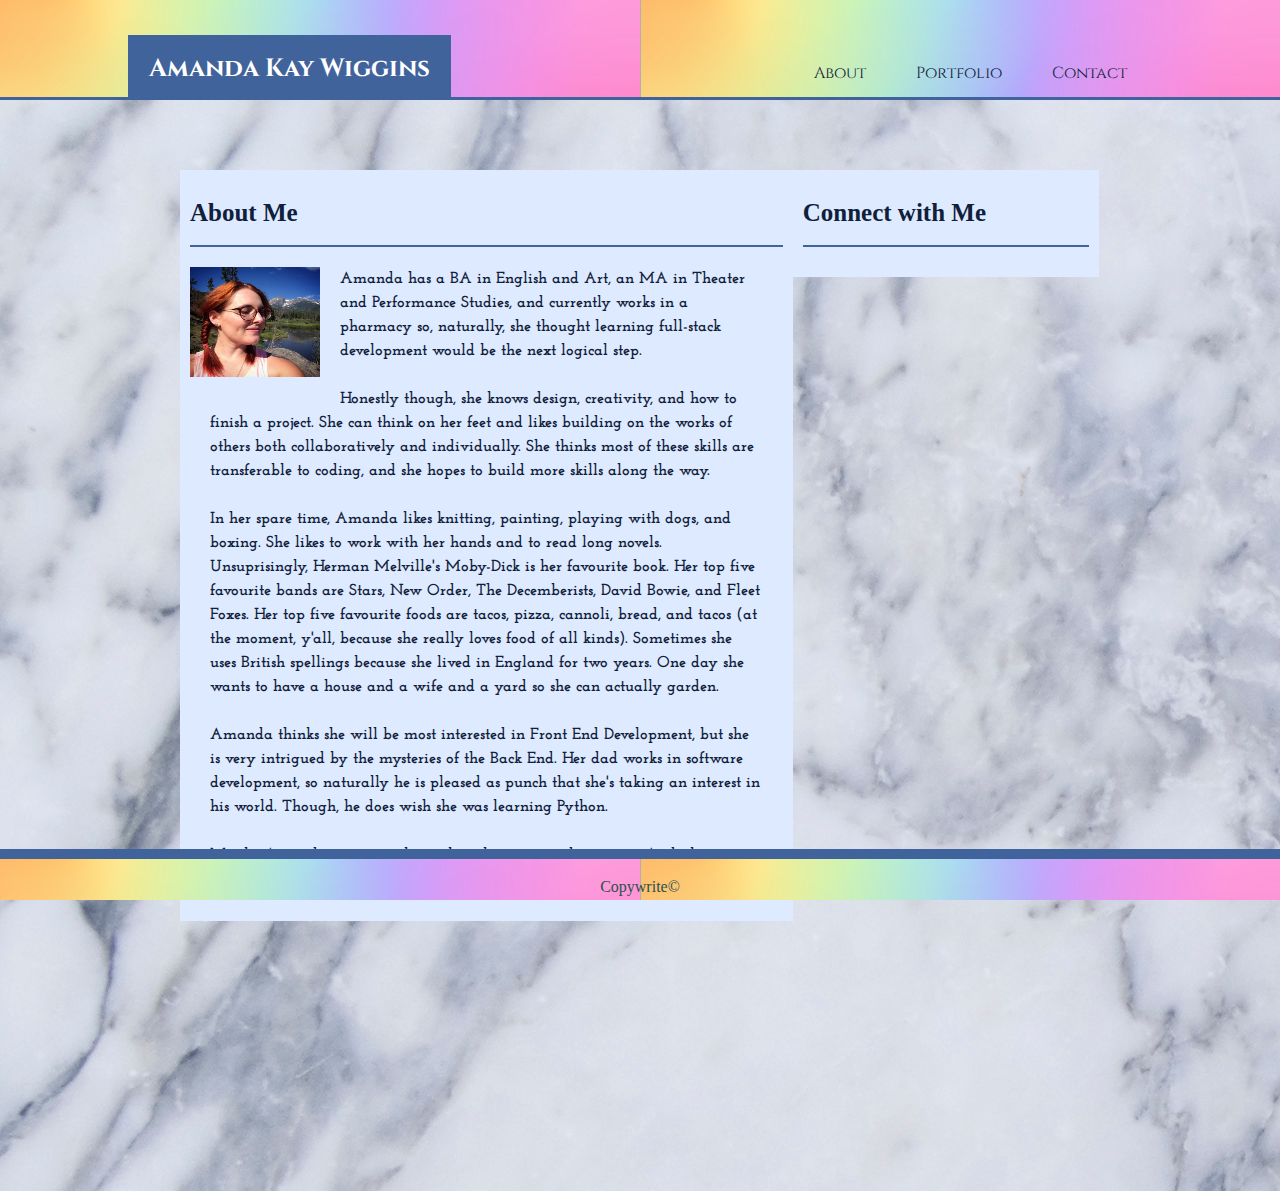
==== index.html @ 23409f18 "Blah" ====
<!DOCTYPE HTML>
<html lang="en-us"> 
    <head>
        <meta charset="UTF-8">
        <title>Amanda Kay Wiggins: Portfolio</title>
        <link href="https://fonts.googleapis.com/css?family=Cinzel:900|Josefin+Slab:600" rel="stylesheet">
        <link rel="stylesheet" type="text/css" href="assets/css/reset.css">
        <link rel="stylesheet" type="text/css" href="assets/css/style.css">
        <link rel="stylesheet" href="https://use.fontawesome.com/releases/v5.0.10/css/all.css" integrity="sha384-+d0P83n9kaQMCwj8F4RJB66tzIwOKmrdb46+porD/OvrJ+37WqIM7UoBtwHO6Nlg" crossorigin="anonymous">
        <meta name="viewport" content="width=device-width, initial-scale=1.0">
    </head>

    <body>
        <header>
            <nav>   
                <ul class="nav">
                    <li class="nav" id="floatleft"><h1>Amanda Kay Wiggins</h1></li>
                    <li class="nav"><a href="contact.html" class="nav">Contact</a></li>
                    <li class="nav"><a href="portfolio.html" class="nav">Portfolio</a></li>
                    <li class="nav"><a href="index.html" class="nav">About</a></li>
                </ul>
            </nav>    
        </header>
        <section class="clearfix">
            <div class="row">
                <div class="col-1">
                <h2>About Me</h2>
                <img id="bio-image" src="assets/images/profilepic.jpg" alt="profile pic">
                    <p>
                    Amanda has a BA in English and Art, an MA in Theater 
                    and Performance Studies, and currently works in a pharmacy 
                    so, naturally, she thought learning full-stack development would be the next logical 
                    step. 
                    <br>
                    <br>
                    Honestly though, she knows design, creativity, and 
                    how to finish a project. She can think on her feet 
                    and likes building on the works of others both collaboratively 
                    and individually. She thinks most of these skills are 
                    transferable to coding, and she hopes to build more skills 
                    along the way.
                    <br>
                    <br>
                    In her spare time, Amanda likes knitting, painting, playing
                    with dogs, and boxing. She likes to work with her hands
                    and to read long novels. Unsuprisingly, Herman Melville's 
                    Moby-Dick is her favourite book. Her top five favourite 
                    bands are Stars, New Order, The Decemberists, David Bowie, 
                    and Fleet Foxes. Her top five favourite foods are tacos, 
                    pizza, cannoli, bread, and tacos (at the moment, y'all, 
                    because she really loves food of all kinds). Sometimes she uses 
                    British spellings because she lived in England for two 
                    years. One day she wants to have a house and a wife and 
                    a yard so she can actually garden.
                    <br>
                    <br>
                    Amanda thinks she will be most interested in Front End 
                    Development, but she is very intrigued by the mysteries
                    of the Back End. Her dad works in software development, 
                    so naturally he is pleased as punch that she's taking 
                    an interest in his world. Though, he does wish she was 
                    learning Python. 
                    <br>
                    <br>
                    Mostly, Amanda wants to always keep learning and growing. 
                    And also to get really really good at coding.
                    </p>
                </div>
            </div>
            <div class="col-2">
                <h2>Connect with Me</h2>
                <ul class="connect">
                    <li class="connect">
                        <a href="https://github.com/amandakaywiggins" target="_blank" class="icon"><i class="fab fa-github-square fa-3x"></i></a>
                    </li>
                    <li class="connect">
                        <a href="https://www.linkedin.com/in/amandakaywiggins" target="_blank" class="icon"><i class="fab fa-linkedin fa-3x"></i></a>

                    </li>
                    <li class="connect">
                        <a href="https://stackoverflow.com/users/9545005/amanda-kay-wiggins" target="_blank" class="icon"><i class="fab fa-stack-overflow fa-3x"></i></a>
                    </li>
                </ul>
            </div>
        </section>
        <footer>
            <h3>Copywrite&copy;</h3>
        </footer>
    </body>
</html>
---- assets/css/style.css ----
* {
    box-sizing: border-box;
}

header {
    background-color: #ffffff;
    width: 100%;
    font-family: 'Cinzel', serif;
}

nav {
    overflow: hidden;
    background-image: url('../../assets/images/rainbow.png');
    background-color: #ffffff;
    width: 100%;
    height: 100px;
    border-bottom: solid;
    border-width: 3px;
    border-color: #41639b;
}

ul.nav {
    list-style-type: none;
    margin: auto;
    padding: 0;
    position: relative;
    top: 0;
    width: 80%;
    background-color: #ffffff;
}

li.nav {
    float: right;
    margin-top: 40px;
}

li.nav a {
    display: block;
    padding: 25px;
    text-decoration: none;
    color: #10203a;
}

li.nav a:hover {
    background-color: #41639b;
    color: #ffffff;
}

h1 {
    background-color: #41639b;
    color: #ffffff;
    font-weight: bolder;
    font-size: 25px;
    padding: 21px;
    margin: 0;
}

#floatleft {
    float: left;
    margin-top: 35px;
}

body {
    /*background from Subtle Patterns*/
    background-image: url('../images/marble.jpg');
    background-repeat: repeat-y repeat-x;
    background-color: purple;
    height: 100%;
    overflow: scroll;
}

.row {
    width: 100%
}
.col-1 {
    width: 66.6%;
    float: left;
    background-color: #ddeaff;
    padding: 10px;
    margin-bottom: 150px;
}

section {
    width: 960px;
    padding: 20px;
    margin: auto;
    margin-top: 50px;
    margin-bottom: 100px;
}

.clearfix{
    overflow: auto;
}

h2 {
    color: #10203a;
    font-weight: bold;
    font-size: 25px;
    padding: 20px 0px 20px 0px;
    border-bottom: solid;
    border-width: 2px;
    border-color: #41639b;
}

#bio-image {
    width: 150px;
    height: 150px;
    float: left;
    padding: 20px 20px 20px 0px;
}

p {
    padding: 20px;
    color: #10203a;
    font-family: 'Josefin Slab', serif;
    font-weight: bold;
    line-height: 1.5em;
}

.col-2 {
    width: 33.3%;
    float: left;
    background-color: #ddeaff;
    padding: 10px;
}

ul.connect {
    padding: 0;
    position: relative;
    top: 0;
    width: fit-content;
}

li.connect {
    float: right;
    margin: auto;
    padding: 10px;
}


table, tr, td {
    border: none;
    text-align: center;
    vertical-align: middle;
    padding: 10px;
}

img {
    height: 300px;
    width: 400px;
    padding: 10px;
}

img:hover {
    opacity: 0.5;
}

.caption {
    position: relative;
}

.textalign {
    position: absolute;
    bottom: 60px;
    left: 20px;
    width: 400px;
    background-color: #41639b;
    color: #ffffff;
    font-size: 18px;
    font-family: 'Josefin Slab', serif;
    padding: 20px 0px 20px 0px;
}



label {
    font-family: 'Cinzel', serif;
    color: #10203a;
}

input[type=text], select {
    width: 100%;
    padding: 12px 20px;
    margin: 8px 0;
    display: inline-block;
    border: 1px solid #ccc;
    border-radius: 4px;
    box-sizing: border-box;
}

input[type=submit] {
    width: 15%;
    background-color: #41639b;
    color: white;
    padding: 14px 20px;
    margin: 8px 0;
    border: none;
    border-radius: 4px;
    cursor: pointer;
}

#message{
    height: 150px;
}

footer {
    position: fixed; 
    bottom: 0;
    width: 100%;
    background-image: url('../../assets/images/rainbow.png');
    background-color: #666666;
    color: darkslategrey;
    border-top: solid;
    border-width: 10px;
    border-color: #41639b;
    text-align: center;
    padding: 20px 20px 5px 20px;
}

@media only screen and (max-width: 640px) {
    header {
        position: static;
    }
    .col-1 {
        width: 100%;
        margin: auto;
    }
    .co-2 {
        width: 100%;
        margin: auto;
        background-color: blue;
    }
}

/*@media only screen and (max-width: 768px) {
    [class="col-1"] {
        width: 100%;
        margin: auto;
        float: none;
    }
}

@media only screen and (max-width: 980px) {
    [class="col-1"] {
        width: 100%;
        margin: auto;
        float: none;
    }
}
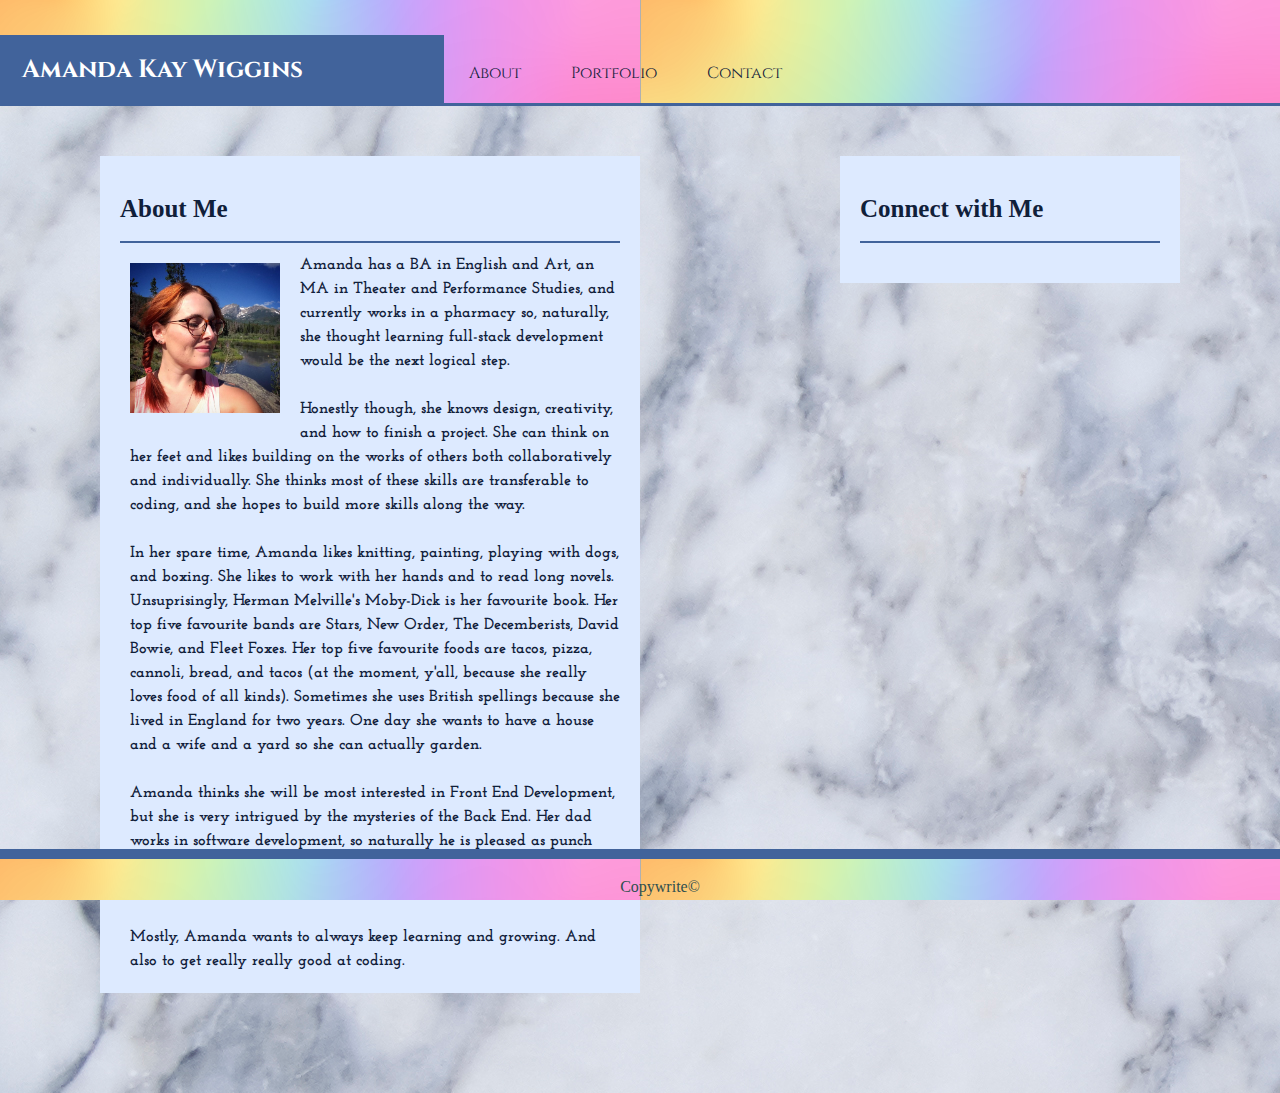
==== commit 4a6182d0: "no for real this time" ====
--- a/index.html
+++ b/index.html
@@ -12,18 +12,21 @@
 
     <body>
         <header>
-            <nav>   
-                <ul class="nav">
-                    <li class="nav" id="floatleft"><h1>Amanda Kay Wiggins</h1></li>
-                    <li class="nav"><a href="contact.html" class="nav">Contact</a></li>
-                    <li class="nav"><a href="portfolio.html" class="nav">Portfolio</a></li>
-                    <li class="nav"><a href="index.html" class="nav">About</a></li>
-                </ul>
+            <nav>
+                <div class="flex-container-nav">
+                    <ul class="nav-left">
+                        <li class="nav" id="floatleft"><h1>Amanda Kay Wiggins</h1></li>
+                    </ul>
+                    <ul class="nav-right">
+                        <li class="nav"><a href="contact.html" class="nav">Contact</a></li>
+                        <li class="nav"><a href="portfolio.html" class="nav">Portfolio</a></li>
+                        <li class="nav"><a href="index.html" class="nav">About</a></li>
+                    </ul>
+                </div>
             </nav>    
         </header>
-        <section class="clearfix">
-            <div class="row">
-                <div class="col-1">
+        <div class="flex-container">
+            <div class="left">
                 <h2>About Me</h2>
                 <img id="bio-image" src="assets/images/profilepic.jpg" alt="profile pic">
                     <p>
@@ -65,9 +68,8 @@
                     Mostly, Amanda wants to always keep learning and growing. 
                     And also to get really really good at coding.
                     </p>
-                </div>
             </div>
-            <div class="col-2">
+            <div class="right">
                 <h2>Connect with Me</h2>
                 <ul class="connect">
                     <li class="connect">
@@ -82,7 +84,7 @@
                     </li>
                 </ul>
             </div>
-        </section>
+        </div>
         <footer>
             <h3>Copywrite&copy;</h3>
         </footer>
--- a/assets/css/style.css
+++ b/assets/css/style.css
@@ -1,32 +1,36 @@
-* {
-    box-sizing: border-box;
-}
-
-header {
-    background-color: #ffffff;
-    width: 100%;
-    font-family: 'Cinzel', serif;
-}
-
-nav {
-    overflow: hidden;
+.flex-container-nav {
+    display: flex;
+    flex-direction: row;
+    align-content: center;
     background-image: url('../../assets/images/rainbow.png');
     background-color: #ffffff;
+    font-family: 'Cinzel', serif;
     width: 100%;
-    height: 100px;
+    height: 103px;
     border-bottom: solid;
     border-width: 3px;
     border-color: #41639b;
-}
-
-ul.nav {
-    list-style-type: none;
-    margin: auto;
-    padding: 0;
-    position: relative;
-    top: 0;
-    width: 80%;
-    background-color: #ffffff;
+    margin: auto;
+}
+
+.left-nav, h1 {
+    width: 400px;
+    background-color: #41639b;
+    color: #ffffff;
+    font-weight: bolder;
+    font-size: 25px;
+    padding: 22px;
+    margin: 0;
+}
+
+.right-nav {
+    width: 400px;
+    background-color: #41639b;
+    color: #ffffff;
+    font-weight: bolder;
+    font-size: 25px;
+    padding: 21px;
+    margin: 0;
 }
 
 li.nav {
@@ -46,22 +50,13 @@
     color: #ffffff;
 }
 
-h1 {
-    background-color: #41639b;
-    color: #ffffff;
-    font-weight: bolder;
-    font-size: 25px;
-    padding: 21px;
-    margin: 0;
-}
-
 #floatleft {
     float: left;
     margin-top: 35px;
 }
 
+/*body styling*/
 body {
-    /*background from Subtle Patterns*/
     background-image: url('../images/marble.jpg');
     background-repeat: repeat-y repeat-x;
     background-color: purple;
@@ -69,27 +64,28 @@
     overflow: scroll;
 }
 
-.row {
-    width: 100%
-}
-.col-1 {
-    width: 66.6%;
-    float: left;
-    background-color: #ddeaff;
-    padding: 10px;
-    margin-bottom: 150px;
-}
-
-section {
-    width: 960px;
+.flex-container {
+    display: flex;
+    flex-direction: row;
+    justify-content: center;
+
+}
+
+.left {
+    width: 500px;
     padding: 20px;
     margin: auto;
     margin-top: 50px;
     margin-bottom: 100px;
-}
-
-.clearfix{
-    overflow: auto;
+    background-color: #ddeaff;
+}
+
+.right {
+    width: 300px;
+    padding: 20px;
+    margin: auto;
+    margin-top: 50px;
+    background-color: #ddeaff;
 }
 
 h2 {
@@ -102,28 +98,23 @@
     border-color: #41639b;
 }
 
+/*about me styling*/
 #bio-image {
     width: 150px;
     height: 150px;
     float: left;
-    padding: 20px 20px 20px 0px;
+    padding: 20px 20px 10px 10px;
 }
 
 p {
-    padding: 20px;
     color: #10203a;
     font-family: 'Josefin Slab', serif;
     font-weight: bold;
     line-height: 1.5em;
-}
-
-.col-2 {
-    width: 33.3%;
-    float: left;
-    background-color: #ddeaff;
-    padding: 10px;
-}
-
+    padding: 10px 0px 0px 10px
+}
+
+/*connect with me styling*/
 ul.connect {
     padding: 0;
     position: relative;
@@ -137,7 +128,7 @@
     padding: 10px;
 }
 
-
+/*portfolio stying*/
 table, tr, td {
     border: none;
     text-align: center;
@@ -171,8 +162,7 @@
     padding: 20px 0px 20px 0px;
 }
 
-
-
+/*contact me styling*/
 label {
     font-family: 'Cinzel', serif;
     color: #10203a;
@@ -203,6 +193,7 @@
     height: 150px;
 }
 
+/*footer styling*/
 footer {
     position: fixed; 
     bottom: 0;
@@ -217,33 +208,43 @@
     padding: 20px 20px 5px 20px;
 }
 
+/* media screens*/
 @media only screen and (max-width: 640px) {
-    header {
-        position: static;
-    }
-    .col-1 {
-        width: 100%;
-        margin: auto;
-    }
-    .co-2 {
-        width: 100%;
-        margin: auto;
-        background-color: blue;
-    }
-}
-
-/*@media only screen and (max-width: 768px) {
-    [class="col-1"] {
-        width: 100%;
-        margin: auto;
-        float: none;
+    .flex-container-nav {
+        flex-direction: column;
+        align-content: center;
+        height: 210px;
+    }
+    .left-nav {
+        width: 80%;
+    }
+
+    .right-nav {
+        width: 80%;
+    }
+    .left {
+        width: 80%;
+    }
+    .right {
+        width: 80%;
+        margin-bottom: 100px;
+    }
+}
+
+@media only screen and (max-width: 768px) {
+    .flex-container {
+        flex-direction: column;
+        align-content: center;
+    }
+    .right{
+        width: 80%;
+        margin-bottom: 100px;
     }
 }
 
 @media only screen and (max-width: 980px) {
-    [class="col-1"] {
-        width: 100%;
-        margin: auto;
-        float: none;
+    .flex-container {
+        display: flex;
+        flex-flow: row wrap;
     }
 }